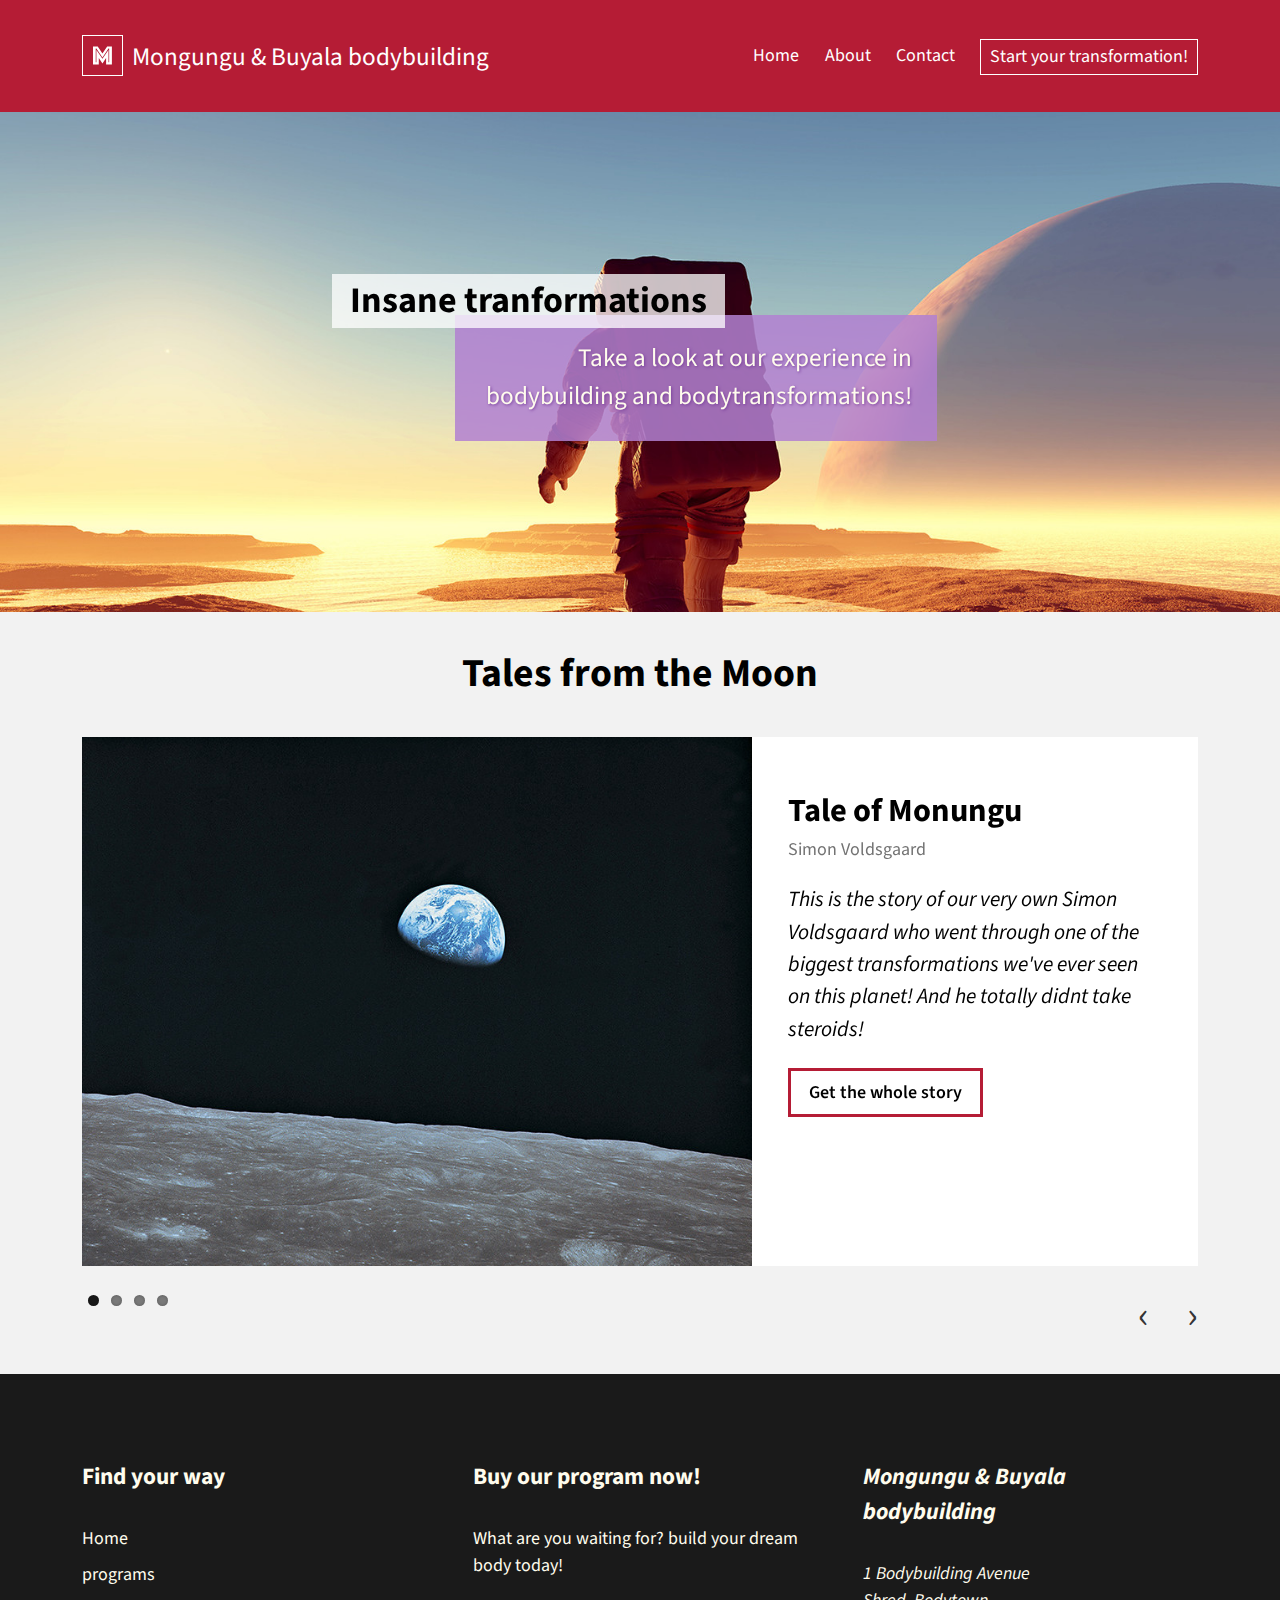
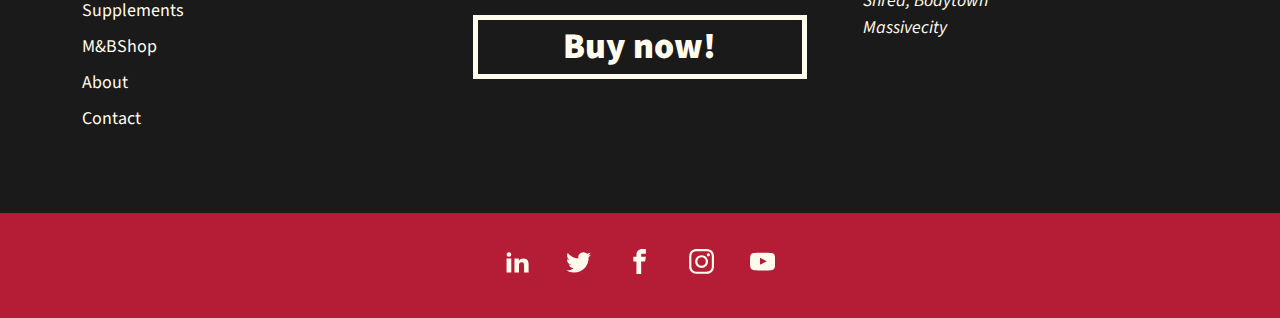
==== index.html @ 7bd71931 "Mongungu" ====
<!DOCTYPE html>
<html lang="en-US">
  <head>
    <meta charset="UTF-8" />
    <meta name="viewport" content="width=device-width, initial-scale=1" />
    <title>Moonwalk Manor - Your Haven in Space</title>
    <link
      rel="stylesheet"
      href="//fonts.googleapis.com/css?family=Source+Sans+Pro:400,400i,700,700i,900,900i"
      type="text/css"
      media="all"
    />
    <link rel="stylesheet" href="style-main.css" type="text/css" media="all" />

    <script src="JS/script.js" defer></script>
    <script src="JS/libs/flexibility.js"></script>
    <script>
      /*! grunt-grunticon Stylesheet Loader - v2.1.6 | https://github.com/filamentgroup/grunticon | (c) 2015 Scott Jehl, Filament Group, Inc. | MIT license. */
      !(function() {
        function e(e, n, t) {
          "use strict";
          var o = window.document.createElement("link"),
            r = n || window.document.getElementsByTagName("script")[0],
            a = window.document.styleSheets;
          return (
            (o.rel = "stylesheet"),
            (o.href = e),
            (o.media = "only x"),
            r.parentNode.insertBefore(o, r),
            (o.onloadcssdefined = function(e) {
              for (var n, t = 0; t < a.length; t++)
                a[t].href && a[t].href === o.href && (n = !0);
              n
                ? e()
                : setTimeout(function() {
                    o.onloadcssdefined(e);
                  });
            }),
            o.onloadcssdefined(function() {
              o.media = t || "all";
            }),
            o
          );
        }
        function n(e, n) {
          (e.onload = function() {
            (e.onload = null), n && n.call(e);
          }),
            "isApplicationInstalled" in navigator &&
              "onloadcssdefined" in e &&
              e.onloadcssdefined(n);
        }
        !(function(t) {
          var o = function(r, a) {
            "use strict";
            if (r && 3 === r.length) {
              var i = t.navigator,
                c = t.document,
                s = t.Image,
                d = !(
                  !c.createElementNS ||
                  !c.createElementNS("http://www.w3.org/2000/svg", "svg")
                    .createSVGRect ||
                  !c.implementation.hasFeature(
                    "http://www.w3.org/TR/SVG11/feature#Image",
                    "1.1"
                  ) ||
                  (t.opera && -1 === i.userAgent.indexOf("Chrome")) ||
                  -1 !== i.userAgent.indexOf("Series40")
                ),
                l = new s();
              (l.onerror = function() {
                (o.method = "png"), (o.href = r[2]), e(r[2]);
              }),
                (l.onload = function() {
                  var t = 1 === l.width && 1 === l.height,
                    i = r[t && d ? 0 : t ? 1 : 2];
                  t && d
                    ? (o.method = "svg")
                    : t
                    ? (o.method = "datapng")
                    : (o.method = "png"),
                    (o.href = i),
                    n(e(i), a);
                }),
                (l.src =
                  "[data-uri]"),
                (c.documentElement.className += " grunticon");
            }
          };
          (o.loadCSS = e), (o.onloadCSS = n), (t.grunticon = o);
        })(this),
          (function(e, n) {
            "use strict";
            var t = n.document,
              o = "grunticon:",
              r = function(e) {
                if (
                  t.attachEvent
                    ? "complete" === t.readyState
                    : "loading" !== t.readyState
                )
                  e();
                else {
                  var n = !1;
                  t.addEventListener(
                    "readystatechange",
                    function() {
                      n || ((n = !0), e());
                    },
                    !1
                  );
                }
              },
              a = function(e) {
                return n.document.querySelector('link[href$="' + e + '"]');
              },
              i = function(e) {
                var n,
                  t,
                  r,
                  a,
                  i,
                  c,
                  s = {};
                if (((n = e.sheet), !n)) return s;
                t = n.cssRules ? n.cssRules : n.rules;
                for (var d = 0; d < t.length; d++)
                  (r = t[d].cssText),
                    (a = o + t[d].selectorText),
                    (i = r.split(");")[0].match(/US\-ASCII\,([^"']+)/)),
                    i && i[1] && ((c = decodeURIComponent(i[1])), (s[a] = c));
                return s;
              },
              c = function(e) {
                var n, r, a, i;
                a = "data-grunticon-embed";
                for (var c in e) {
                  i = c.slice(o.length);
                  try {
                    n = t.querySelectorAll(i);
                  } catch (s) {
                    continue;
                  }
                  r = [];
                  for (var d = 0; d < n.length; d++)
                    null !== n[d].getAttribute(a) && r.push(n[d]);
                  if (r.length)
                    for (d = 0; d < r.length; d++)
                      (r[d].innerHTML = e[c]),
                        (r[d].style.backgroundImage = "none"),
                        r[d].removeAttribute(a);
                }
                return r;
              },
              s = function(n) {
                "svg" === e.method &&
                  r(function() {
                    c(i(a(e.href))), "function" == typeof n && n();
                  });
              };
            (e.embedIcons = c),
              (e.getCSS = a),
              (e.getIcons = i),
              (e.ready = r),
              (e.svgLoadedCallback = s),
              (e.embedSVG = s);
          })(grunticon, this);
      })();
      grunticon(
        [
          "gfx/icons.data.svg.css",
          "gfx/icons.data.png.css",
          "gfx/icons.fallback.css"
        ],
        grunticon.svgLoadedCallback
      );
    </script>
    <noscript><link href="gfx/icons.fallback.css" rel="stylesheet"/></noscript>
  </head>

  <body>
    <a class="skip-link screen-reader-text" href="#content">Skip to content</a>

    <header class="masthead clear">
      <div class="site-header centered">
        <div class="site-branding">
          <h1 class="site-title">
            <a href="/"
              ><span class="icon-mmlogo" data-grunticon-embed></span>Mongungu &
              Buyala bodybuilding</a
            >
          </h1>
        </div>
        <!-- .site-title -->
        <nav id="multi-level-nav" class="menu multi-level-nav">
          <ul>
            <li><a href="#">Home</a></li>
            <li><a href="#">About</a></li>
            <li><a href="#">Contact</a></li>
            <li><a class="reserve" href="#">Start your transformation!</a></li>
          </ul>
        </nav>
        <!-- #multi-level-nav .multi-level-nav -->
      </div>
      <!-- .centered -->
    </header>
    <!-- .masthead -->

    <div id="showcase" class="promo-area">
      <div class="front-slider flexslider">
        <ul class="slides">
          <li>
            <img
              src="images/mainpromo/welcome01-800.jpg"
              alt=""
              data-type="showcase"
            />
          </li>
          <li>
            <img
              src="images/mainpromo/welcome02-800.jpg"
              alt=""
              data-type="showcase"
            />
          </li>
          <li>
            <img
              src="images/mainpromo/welcome03-800.jpg"
              alt=""
              data-type="showcase"
            />
          </li>
          <li>
            <img
              src="images/mainpromo/welcome04-800.jpg"
              alt=""
              data-type="showcase"
            />
          </li>
        </ul>
      </div>
      <!-- .flexslider -->
      <div class="promo-content">
        <div class="promo-text">
          <h2 class="promo-title">Insane tranformations</h2>
          <p class="promo-lede">
            Take a look at our experience in bodybuilding and
            bodytransformations!
          </p>
        </div>
        <!-- .promo-text -->
      </div>
      <!-- .promo-content -->
    </div>
    <!-- #showcase .promo-area -->

    <main class="main-area">
      <h2 class="main-title">Tales from the Moon</h2>
      <section class="stories centered">
        <!-- slider -->
        <div class="story-slider flexslider">
          <ul class="slides">
            <li>
              <figure class="story-wrapper">
                <img
                  src="images/testimonials/bluepebble-800.jpg"
                  alt=""
                  data-type="story"
                />
                <figcaption class="story">
                  <h3 class="story-header">Tale of Monungu</h3>
                  <div class="author">Simon Voldsgaard</div>
                  <p>
                    This is the story of our very own Simon Voldsgaard who went
                    through one of the biggest transformations we've ever seen
                    on this planet! And he totally didnt take steroids!
                  </p>
                  <a href="#" class="content-button">Get the whole story</a>
                </figcaption>
              </figure>
            </li>
            <li>
              <figure class="story-wrapper">
                <img
                  src="images/testimonials/earth-800.jpg"
                  alt=""
                  data-type="story"
                />
                <figcaption class="story">
                  <h3 class="story-header">Tale of the great Buyala</h3>
                  <div class="author">Martin Cevik</div>
                  <p>
                    Buyala was fat, Buyala was useless. Then he decided to make
                    a body transformation with his friend and co-owner of this
                    website Mongungu, and went through a body transformation
                    that has gone down in history.
                  </p>
                  <a href="#" class="content-button">Get the whole story</a>
                </figcaption>
              </figure>
            </li>
            <li>
              <figure class="story-wrapper">
                <img
                  src="images/testimonials/footprint-800.jpg"
                  alt=""
                  data-type="story"
                />
                <figcaption class="story">
                  <h3 class="story-header">Fat earl</h3>
                  <div class="author">Maiken Endersen</div>
                  <p>
                    Story of our client fat earl.
                  </p>
                  <a href="#" class="content-button">Get the whole story</a>
                </figcaption>
              </figure>
            </li>
            <li>
              <figure class="story-wrapper">
                <img
                  src="images/testimonials/zerog-800.jpg"
                  alt=""
                  data-type="story"
                />
                <figcaption class="story">
                  <h3 class="story-header">Kinøjser Ken</h3>
                  <div class="author">Kenneth Vip Æg</div>
                  <p>
                    Story of our client Kinøjser ken who struggled to gain
                    muscle mass in his quest for massiveness.
                  </p>
                  <a href="#" class="content-button">Get the whole story</a>
                </figcaption>
              </figure>
            </li>
          </ul>
        </div>
        <!-- .story-slider -->
      </section>
      <!-- .stories centered -->
    </main>
    <!-- .main-area -->

    <footer class="footer">
      <section class="footer-widgets centered">
        <div class="widget footer-menu">
          <h4 class="widget-title">Find your way</h4>
          <ul>
            <li><a href="#">Home</a></li>
            <li><a href="#">programs</a></li>
            <li><a href="#">Supplements</a></li>
            <li><a href="#">M&BShop</a></li>
            <li><a href="#">About</a></li>
            <li><a href="#">Contact</a></li>
          </ul>
        </div>
        <!-- .widget -->
        <div class="widget footer-cta">
          <h4 class="widget-title">Buy our program now!</h4>
          <p>What are you waiting for? build your dream body today!</p>
          <a href="#">Buy now!</a>
        </div>
        <!-- .widget -->
        <div class="widget footer-address">
          <address>
            <h4 class="widget-title">Mongungu & Buyala bodybuilding</h4>
            <p>
              1 Bodybuilding Avenue<br />
              Shred, Bodytown<br />
              Massivecity
            </p>
          </address>
        </div>
        <!-- .widget -->
      </section>
      <!-- .footer-widgets -->
      <nav class="social-nav" role="navigation">
        <ul>
          <li>
            <a
              class="icon-linkedin"
              data-grunticon-embed
              href="https://linkedin.com"
              ><span class="screen-reader-text">LinkedIn</span></a
            >
          </li>
          <li>
            <a
              class="icon-twitter"
              data-grunticon-embed
              href="https://twitter.com"
              ><span class="screen-reader-text">Twitter</span></a
            >
          </li>
          <li>
            <a
              class="icon-facebook"
              data-grunticon-embed
              href="https://facebook.com"
              ><span class="screen-reader-text">Facebook</span></a
            >
          </li>
          <li>
            <a
              class="icon-instagram"
              data-grunticon-embed
              href="https://instagram.com"
              ><span class="screen-reader-text">Instagram</span></a
            >
          </li>
          <li>
            <a
              class="icon-youtube"
              data-grunticon-embed
              href="https://youtube.com"
              ><span class="screen-reader-text">YouTube</span></a
            >
          </li>
        </ul>
      </nav>
      <!-- .social-nav -->
    </footer>
    <!-- .footer -->

    <script src="JS/libs/jquery-2.1.3.min.js"></script>
    <script src="JS/libs/jquery.flexslider-min.js"></script>
    <script src="JS/menu-toggle.js"></script>
    <script src="JS/flexslider.js"></script>
  </body>
</html>
---- style-main.css ----
/*--------------------------------------------------------------
CSS Reset
--------------------------------------------------------------*/
html {
  font-family: sans-serif;
  -webkit-text-size-adjust: 100%;
  -ms-text-size-adjust: 100%;
}

body {
  margin: 0;
  background-color: hsl(0, 0%, 95%);
}

article,
aside,
details,
figcaption,
figure,
footer,
header,
main,
menu,
nav,
section,
summary {
  display: block;
}

audio,
canvas,
progress,
video {
  display: inline-block;
  vertical-align: baseline;
}

audio:not([controls]) {
  display: none;
  height: 0;
}

[hidden],
template {
  display: none;
}

a {
  background-color: transparent;
}

a:active,
a:hover {
  outline: 0;
}

abbr[title] {
  border-bottom: 1px dotted;
}

b,
strong {
  font-weight: bold;
}

dfn {
  font-style: italic;
}

h1 {
  font-size: 2em;
  margin: 0.67em 0;
}

mark {
  background: #ff0;
  color: #000;
}

small {
  font-size: 80%;
}

sub,
sup {
  font-size: 75%;
  line-height: 0;
  position: relative;
  vertical-align: baseline;
}

sup {
  top: -0.5em;
}

sub {
  bottom: -0.25em;
}

img {
  display: block;
  border: 0;
  width: 100%;
  height: auto;
}

svg:not(:root) {
  overflow: hidden;
}

figure {
  margin: 0;
}

hr {
  box-sizing: content-box;
  height: 0;
}

pre {
  overflow: auto;
}

code,
kbd,
pre,
samp {
  font-family: monospace, monospace;
  font-size: 1em;
}

button,
input,
optgroup,
select,
textarea {
  color: inherit;
  font: inherit;
  margin: 0;
}

button {
  overflow: visible;
}

button,
select {
  text-transform: none;
}

button,
html input[type="button"],
input[type="reset"],
input[type="submit"] {
  -webkit-appearance: button;
  cursor: pointer;
}

button[disabled],
html input[disabled] {
  cursor: default;
}

button::-moz-focus-inner,
input::-moz-focus-inner {
  border: 0;
  padding: 0;
}

input {
  line-height: normal;
}

input[type="checkbox"],
input[type="radio"] {
  box-sizing: border-box;
  padding: 0;
}

input[type="number"]::-webkit-inner-spin-button,
input[type="number"]::-webkit-outer-spin-button {
  height: auto;
}

input[type="search"] {
  -webkit-appearance: textfield;
  box-sizing: content-box;
}

input[type="search"]::-webkit-search-cancel-button,
input[type="search"]::-webkit-search-decoration {
  -webkit-appearance: none;
}

fieldset {
  border: 1px solid #c0c0c0;
  margin: 0 2px;
  padding: 0.35em 0.625em 0.75em;
}

legend {
  border: 0;
  padding: 0;
}

textarea {
  overflow: auto;
}

optgroup {
  font-weight: bold;
}

table {
  border-collapse: collapse;
  border-spacing: 0;
}

td,
th {
  padding: 0;
}

/*--------------------------------------------------------------
Accessibility
--------------------------------------------------------------*/
/* Text meant only for screen readers */
.screen-reader-text {
  clip: rect(1px, 1px, 1px, 1px);
  position: absolute !important;
  height: 1px;
  width: 1px;
  overflow: hidden;
}

.screen-reader-text:hover,
.screen-reader-text:active,
.screen-reader-text:focus {
  background-color: #f1f1f1;
  border-radius: 3px;
  box-shadow: 0 0 2px 2px rgba(0, 0, 0, 0.6);
  clip: auto !important;
  color: #21759b;
  display: block;
  font-size: 14px;
  font-weight: bold;
  height: auto;
  left: 5px;
  line-height: normal;
  padding: 15px 23px 14px;
  text-decoration: none;
  top: 5px;
  width: auto;
  z-index: 100000; /* Above WP toolbar */
}

/*--------------------------------------------------------------
Layouts
--------------------------------------------------------------*/

.centered {
  margin: 0 auto;
  padding: 0 1em;
}

@media screen and (min-width: 62em) {
  .centered {
    max-width: 62em;
  }
}

/*--------------------------------------------------------------
Typography
--------------------------------------------------------------*/

body,
button,
input,
select,
textarea {
  font-family: "Source Sans Pro", "Helvetica", Arial, sans-serif;
  font-size: 18px;
  line-height: 1.5;
}

h1,
h2,
h3,
h4,
h5,
h6 {
  clear: both;
}

p {
  margin-bottom: 1.5em;
}

b,
strong {
  font-weight: bold;
}

dfn,
cite,
em,
i {
  font-style: italic;
}

blockquote {
  margin: 0 1.5em;
}

address {
  margin: 0 0 1.5em;
}

pre {
  background: #eee;
  font-family: "Courier 10 Pitch", Courier, monospace;
  font-size: 15px;
  font-size: 1.5rem;
  line-height: 1.6;
  margin-bottom: 1.6em;
  max-width: 100%;
  overflow: auto;
  padding: 1.6em;
}

code,
kbd,
tt,
var {
  font: 15px Monaco, Consolas, "Andale Mono", "DejaVu Sans Mono", monospace;
}

abbr,
acronym {
  border-bottom: 1px dotted #666;
  cursor: help;
}

mark,
ins {
  background: #fff9c0;
  text-decoration: none;
}

sup,
sub {
  font-size: 75%;
  height: 0;
  line-height: 0;
  position: relative;
  vertical-align: baseline;
}

sup {
  bottom: 1ex;
}

sub {
  top: 0.5ex;
}

small {
  font-size: 75%;
}

big {
  font-size: 125%;
}

/* Global layouts */
@media screen and (min-width: 700px) {
  .two-column {
    column-count: 2;
    column-gap: 2.4em;
  }
}

/* Global buttons */
.content-button {
  padding: 0.5em 1em;
  border: 3px solid #b51c35;
  /*border-radius: 10px;*/
  font-weight: 600;
}

a.content-button {
  color: black;
  text-decoration: none;
}

a.content-button:focus,
a.content-button:hover {
  background: #b51c35;
  color: #fffced;
}
/*--------------------------------------------------------------
Header styles
--------------------------------------------------------------*/

.masthead {
  padding: 1em 0;
  background-color: #b51c35;
}

@media screen and (min-width: 25em) {
  .site-header {
    -js-display: flex;
    display: flex;
    flex-wrap: wrap;
    justify-content: space-between;
    align-items: center;
  }
}

.site-branding {
  margin-right: 1em;
}

.site-branding a {
  text-decoration: none;
}

.site-branding a:focus,
.site-branding a:hover {
  text-decoration: underline white;
}

.icon-mmlogo {
  -js-display: flex;
  display: flex;
  width: 0.75em;
  height: 0.75em;
  margin-right: 0.35em;
  padding: 0.4em;
  border: 1px solid white;
}

.icon-mmlogo svg {
  width: 100%;
  height: 100%;
}

.site-title {
  font-size: 1.4em;
}

.site-title a {
  -js-display: flex;
  display: flex;
  align-items: baseline;
  margin: 0;
  font-weight: 400;
  text-align: center;
  color: white;
}

/*--------------------------------------------------------------
Mobile-first menu
--------------------------------------------------------------*/

.multi-level-nav ul {
  margin: 0;
  padding: 0;
  list-style-type: none;
}

.multi-level-nav a {
  display: block;
  padding: 0.6em 0;
  color: white;
  text-decoration: none;
  border-bottom: 1px solid hsla(0, 0%, 100%, 0.1);
  transition: all 0.4s;
}

.multi-level-nav a:focus,
.multi-level-nav a:hover {
  padding-left: 1em;
  background: white;
  color: #002254;
}

@media screen and (max-width: 25em) {
  .multi-level-nav li li a {
    padding-left: 1em;
  }

  .multi-level-nav li li a:focus,
  .multi-level-nav li li a:hover {
    padding-left: 1.8em;
  }

  .multi-level-nav ul ul li a::before {
    margin: 0 0.4em 0 -0.8em;
    content: "–";
  }

  .dropdown-toggle {
    display: none;
  }

  .multi-level-nav > ul:last-of-type > li:nth-last-child(2) > a {
    border-bottom: none;
  }

  a.reserve {
    margin-top: 0.4em;
    text-align: center;
    font-weight: 600;
    border: 1px solid white;
  }

  a.reserve:focus,
  a.reserve:hover {
    padding-left: 0;
    background: white;
    color: #002254;
  }
}

@media screen and (min-width: 25em) {
  .multi-level-nav ul {
    display: flex;
    flex-wrap: wrap;
    justify-content: space-between;
  }

  .multi-level-nav li {
    flex: 1 0 auto;
    position: relative;
  }

  .multi-level-nav a {
    padding-right: 1.4em;
    border-bottom: none;
  }

  .multi-level-nav a:focus,
  .multi-level-nav a:hover {
    padding-left: 0;
    background: inherit;
    color: white;
    text-decoration: underline;
  }

  .multi-level-nav ul ul {
    display: none;
    position: absolute;
    z-index: 100;
  }

  .multi-level-nav ul ul li {
    flex: 1 1 auto;
  }

  .multi-level-nav ul .toggled-on {
    display: flex;
  }

  .dropdown-toggle {
    margin: 0 -0.25em 0 0.25em;
    padding: 0 0.25em;
    border: 0;
    content: "";
    text-transform: lowercase; /* Stop screen readers to read the text as capital letters */
    background-color: transparent;
  }

  .dropdown-toggle:after {
    position: relative;
    top: 0;
    left: 0;
    width: 1em;
    color: white;
    content: "+";
    line-height: 1em;
  }

  .dropdown-toggle:hover,
  .dropdown-toggle:focus {
    outline: solid white 1px;
  }

  .dropdown-toggle.toggle-on:after {
    content: "–";
  }

  .toggled-on {
    border: 1px solid white;
    border-top: none;
  }

  .toggled-on a {
    padding-left: 0.8em;
    background-color: #002254;
  }

  a.reserve {
    margin-top: 0.4em;
    padding: 0.2em 0.5em;
    border: 1px solid white;
    transition: none;
  }

  a.reserve:focus,
  a.reserve:hover {
    padding-left: 0.5em;
    background: white;
    color: #002254;
    text-decoration: none;
  }
}

/*
 * jQuery FlexSlider v2.6.1
 * http://www.woothemes.com/flexslider/
 *
 * Copyright 2012 WooThemes
 * Free to use under the GPLv2 and later license.
 * http://www.gnu.org/licenses/gpl-2.0.html
 *
 * Contributing author: Tyler Smith (@mbmufffin)
 *
 */

/* ====================================================================================================================
 * RESETS
 * ====================================================================================================================*/
.flex-container a:hover,
.flex-slider a:hover {
  outline: none;
}
.slides,
.slides > li,
.flex-control-nav,
.flex-direction-nav {
  margin: 0;
  padding: 0;
  list-style: none;
}
.flex-pauseplay span {
  text-transform: capitalize;
}
/* ====================================================================================================================
 * BASE STYLES
 * ====================================================================================================================*/
.flexslider {
  margin: 0;
  padding: 0;
}
.flexslider .slides > li {
  display: none;
  -webkit-backface-visibility: hidden;
}
.flexslider .slides img {
  width: 100%;
  display: block;
}
.flexslider .slides:after {
  content: "\0020";
  display: block;
  clear: both;
  visibility: hidden;
  line-height: 0;
  height: 0;
}
html[xmlns] .flexslider .slides {
  display: block;
}
* html .flexslider .slides {
  height: 1%;
}
.no-js .flexslider .slides > li:first-child {
  display: block;
}
/* ====================================================================================================================
 * DEFAULT THEME
 * ====================================================================================================================*/
.flexslider {
  margin: 00;
  background: #fff;
  position: relative;
  zoom: 1;
  -webkit-border-radius: 4px;
  -moz-border-radius: 4px;
  border-radius: 4px;
  -webkit-box-shadow: "" 0 1px 4px rgba(0, 0, 0, 0.2);
  -moz-box-shadow: "" 0 1px 4px rgba(0, 0, 0, 0.2);
  -o-box-shadow: "" 0 1px 4px rgba(0, 0, 0, 0.2);
  box-shadow: "" 0 1px 4px rgba(0, 0, 0, 0.2);
}
.flexslider .slides {
  zoom: 1;
}
.flexslider .slides img {
  height: auto;
  -moz-user-select: none;
}
.flex-viewport {
  max-height: 2000px;
  -webkit-transition: all 1s ease;
  -moz-transition: all 1s ease;
  -ms-transition: all 1s ease;
  -o-transition: all 1s ease;
  transition: all 1s ease;
}
.loading .flex-viewport {
  max-height: 300px;
}
.carousel li {
  margin-right: 5px;
}
.flex-direction-nav {
  *height: 0;
}
.flex-direction-nav a {
  text-decoration: none;
  display: block;
  width: 40px;
  height: 40px;
  margin: -20px 0 0;
  position: absolute;
  top: 50%;
  z-index: 10;
  overflow: hidden;
  opacity: 0;
  cursor: pointer;
  color: rgba(0, 0, 0, 0.8);
  text-shadow: 1px 1px 0 rgba(255, 255, 255, 0.3);
  -webkit-transition: all 0.3s ease-in-out;
  -moz-transition: all 0.3s ease-in-out;
  -ms-transition: all 0.3s ease-in-out;
  -o-transition: all 0.3s ease-in-out;
  transition: all 0.3s ease-in-out;
}
.flex-direction-nav a:before {
  font-size: 40px;
  display: inline-block;
  color: rgba(0, 0, 0, 0.8);
  text-shadow: 1px 1px 0 rgba(255, 255, 255, 0.3);
}

.flex-direction-nav .flex-prev {
  left: -50px;
}
.flex-direction-nav .flex-next {
  right: -50px;
  text-align: right;
}

.flex-direction-nav .flex-disabled {
  opacity: 0 !important;
  filter: alpha(opacity=0);
  cursor: default;
  z-index: -1;
}
.flex-pauseplay a {
  display: block;
  width: 20px;
  height: 20px;
  position: absolute;
  bottom: 5px;
  left: 10px;
  opacity: 0.8;
  z-index: 10;
  overflow: hidden;
  cursor: pointer;
  color: #000;
}
.flex-pauseplay a:before {
  font-size: 20px;
  display: inline-block;
}
.flex-pauseplay a:hover {
  opacity: 1;
}

.flex-control-nav {
  width: 100%;
  position: absolute;
  bottom: -40px;
  text-align: center;
}
.flex-control-nav li {
  margin: 0 6px;
  display: inline-block;
  zoom: 1;
  *display: inline;
}
.flex-control-paging li a {
  width: 11px;
  height: 11px;
  display: block;
  background: #666;
  background: rgba(0, 0, 0, 0.5);
  cursor: pointer;
  text-indent: -9999px;
  -webkit-box-shadow: inset 0 0 3px rgba(0, 0, 0, 0.3);
  -moz-box-shadow: inset 0 0 3px rgba(0, 0, 0, 0.3);
  -o-box-shadow: inset 0 0 3px rgba(0, 0, 0, 0.3);
  box-shadow: inset 0 0 3px rgba(0, 0, 0, 0.3);
  -webkit-border-radius: 20px;
  -moz-border-radius: 20px;
  border-radius: 20px;
}
.flex-control-paging li a:hover {
  background: #333;
  background: rgba(0, 0, 0, 0.7);
}
.flex-control-paging li a.flex-active {
  background: #000;
  background: rgba(0, 0, 0, 0.9);
  cursor: default;
}
.flex-control-thumbs {
  margin: 5px 0 0;
  position: static;
  overflow: hidden;
}
.flex-control-thumbs li {
  width: 25%;
  float: left;
  margin: 0;
}
.flex-control-thumbs img {
  width: 100%;
  height: auto;
  display: block;
  opacity: 0.7;
  cursor: pointer;
  -moz-user-select: none;
  -webkit-transition: all 1s ease;
  -moz-transition: all 1s ease;
  -ms-transition: all 1s ease;
  -o-transition: all 1s ease;
  transition: all 1s ease;
}
.flex-control-thumbs img:hover {
  opacity: 1;
}
.flex-control-thumbs .flex-active {
  opacity: 1;
  cursor: default;
}
/* ====================================================================================================================
 * RESPONSIVE
 * ====================================================================================================================*/
@media screen and (max-width: 860px) {
  .flex-direction-nav .flex-prev {
    opacity: 1;
    left: 10px;
  }
  .flex-direction-nav .flex-next {
    opacity: 1;
    right: 10px;
  }
}

/*--------------------------------------------------------------
Front page promo area
--------------------------------------------------------------*/

.promo-text {
  box-sizing: border-box;
}

.promo-title {
  display: inline-block;
  margin-bottom: 0;
  padding: 0 0.5em;
  font-size: 2em;
  background: hsla(0, 0%, 100%, 0.75);
}

.promo-lede {
  padding: 1em 1em;
  font-size: 1.4em;
  color: #fffced;
  text-shadow: 1px 1px 3px hsla(277, 47%, 40%, 0.85);
  background: hsla(277, 47%, 66%, 0.85);
}

@media screen and (min-width: 600px) {
  .promo-area {
    position: relative;
    max-height: 500px;
    overflow: hidden;
  }

  .promo-content {
    position: absolute;
    -js-display: flex;
    display: flex;
    justify-content: flex-end;
    align-items: flex-end;
    height: 100%;
    width: 100%;
    top: 0;
    left: 0;
  }

  .promo-text {
    box-sizing: border-box;
    margin: auto;
    padding: 0 12.5%;
    max-width: 52em;
  }

  .promo-lede {
    margin-top: -0.5em;
    margin-left: 20%;
    text-align: right;
    width: 70%;
  }
}

/*--------------------------------------------------------------
Front page styles
--------------------------------------------------------------*/

.main-pitch {
  background: white;
}

.featured-image {
  margin: 2em auto;
  width: 70%;
}

.featured-image figcaption {
  margin-top: 1em;
  padding-right: 30%;
  padding-left: 1em;
  font-style: italic;

  color: grey;
  border-left: 2px solid grey;
}
.main-title {
  font-size: 2.2em;
  text-align: center;
}

.teaser {
  padding: 0 1em;
  font-size: 1.2em;
}

/* Three Reasons */

.three-reasons {
  margin: 2em 0;
  padding: 0;
  background: white;
}

.reason {
  margin-bottom: 1em;
  padding-bottom: 2em;
  flex: 1;
}

.reason figcaption {
  padding: 0 3em;
}

@media screen and (min-width: 50em) {
  .three-reasons {
    -js-display: flex;
    display: flex;
    margin: 1em auto 0;
  }

  .reason figcaption {
    padding: 0 1.5em;
  }
}

@media screen and (min-width: 70em) {
  .three-reasons {
    padding: 2em 0 0;
  }
}

.content-title {
  margin-bottom: 0;
  font-size: 1.4em;
}

.reason p {
  margin: 0.5em 0 1.8em;
}

/* Experience */
.pitch::before {
  display: block;
  height: 4em;
  content: "";
  background: #002254 url("images/square_bg.svg") repeat;
}

/* Feature */

.features {
  margin: 2em 0;
}

.feature {
  background: white;
}
.feature figcaption {
  padding: 0 2em 3em;
}

@media screen and (min-width: 50em) {
  .features {
    -js-display: flex;
    display: flex;
    flex-wrap: wrap;
    margin: 3em auto 2em;
    padding: 0;
  }

  .feature {
    width: 50%;
  }

  .feature figcaption {
    padding: 0 1.5em 3em;
  }
}

/* CTA */

.cta {
  padding: 3em;
  background: #b51c35;
  text-align: center;
}

.cta a {
  padding: 0 0.5em;
  font-size: 2em;
  font-weight: 900;
  color: #fffced;
  text-decoration: none;
  border: 5px solid #fffced;
}

@media screen and (min-width: 40em) {
  .cta a {
    font-size: 3em;
    border-width: 10px;
  }
}

.cta a:focus,
.cta a:hover {
  background: #fffced;
  color: #b51c35;
}

/*--------------------------------------------------------------
Stories styles
--------------------------------------------------------------*/
.stories {
  margin-bottom: 6em;
}

.story {
  padding: 1em 2em 2em;
}

@media screen and (min-width: 50em) {
  .story-wrapper img {
    width: 60% !important;
    float: left;
  }

  .story {
    box-sizing: border-box;
    width: 40%;
    float: right;
  }
}

.flex-viewport {
  background: white;
}

.flex-control-nav {
  -js-display: flex;
  display: flex;
}

.flex-direction-nav {
  position: relative;
  -js-display: flex;
  display: flex;
  float: right;
  margin: 0;
}

.flex-direction-nav a {
  position: relative;
  opacity: 100;
  margin: 0;
  width: 30px;
}

.flex-direction-nav a::before {
  font-family: inherit;
  content: "‹";
}

.flex-direction-nav a.flex-next::before {
  content: "›";
}

.flex-direction-nav .flex-prev {
  left: 0;
}

.flex-direction-nav .flex-next {
  right: 0;
}

.story-header {
  margin-bottom: 0em;
  font-size: 180%;
}
.author {
  color: hsl(0, 0%, 45%);
}

.story p {
  font-size: 120%;
  font-style: italic;
}

/*--------------------------------------------------------------
Footer styles
--------------------------------------------------------------*/

.footer {
  padding: 3em 3em 0;
  background: hsl(0, 0%, 10%);
  color: #fffced;
}

@media screen and (min-width: 50em) {
  .footer-widgets {
    -js-display: flex;
    display: flex;
    justify-content: space-between;
  }

  .widget {
    width: 30%;
  }
}

.widget-title {
  font-size: 1.3em;
}

.footer-menu ul {
  margin: 0;
  padding: 0;
  list-style-type: none;
}

.footer-menu a {
  display: block;
  padding-bottom: 0.5em;
  color: #fffced;
  text-decoration: none;
}

.footer-menu a:focus::before,
.footer-menu a:hover::before {
  margin-right: 0.5em;
  content: "›";
}

.footer-cta a {
  display: block;
  margin-top: 1em;
  padding: 0 0.5em;
  font-size: 2em;
  font-weight: 900;
  color: #fffced;
  text-align: center;
  text-decoration: none;
  border: 5px solid #fffced;
}

.footer-cta a:focus,
.footer-cta a:hover {
  background: #b51c35;
}

.social-nav {
  margin: 4em -3em 0;
  padding: 1em 0;
  background: #b51c35;
}

.social-nav svg:hover {
  transform: scale(1.2);
}
.social-nav ul {
  -js-display: flex;
  display: flex;
  justify-content: center;

  padding: 0;
  list-style-type: none;
}

.social-nav a {
  padding: 1em;
}

.social-nav svg {
  width: 1.4em;
  height: auto;
  transition: 0.3s ease-out;
}

.social-nav path {
  fill: #fffced;
}
---- gfx/icons.fallback.css ----
.icon-facebook { background-image: url('png/facebook.png'); background-repeat: no-repeat; }

.icon-instagram { background-image: url('png/instagram.png'); background-repeat: no-repeat; }

.icon-linkedin { background-image: url('png/linkedin.png'); background-repeat: no-repeat; }

.icon-mmlogo { background-image: url('png/mmlogo.png'); background-repeat: no-repeat; }

.icon-twitter { background-image: url('png/twitter.png'); background-repeat: no-repeat; }

.icon-youtube { background-image: url('png/youtube.png'); background-repeat: no-repeat; }
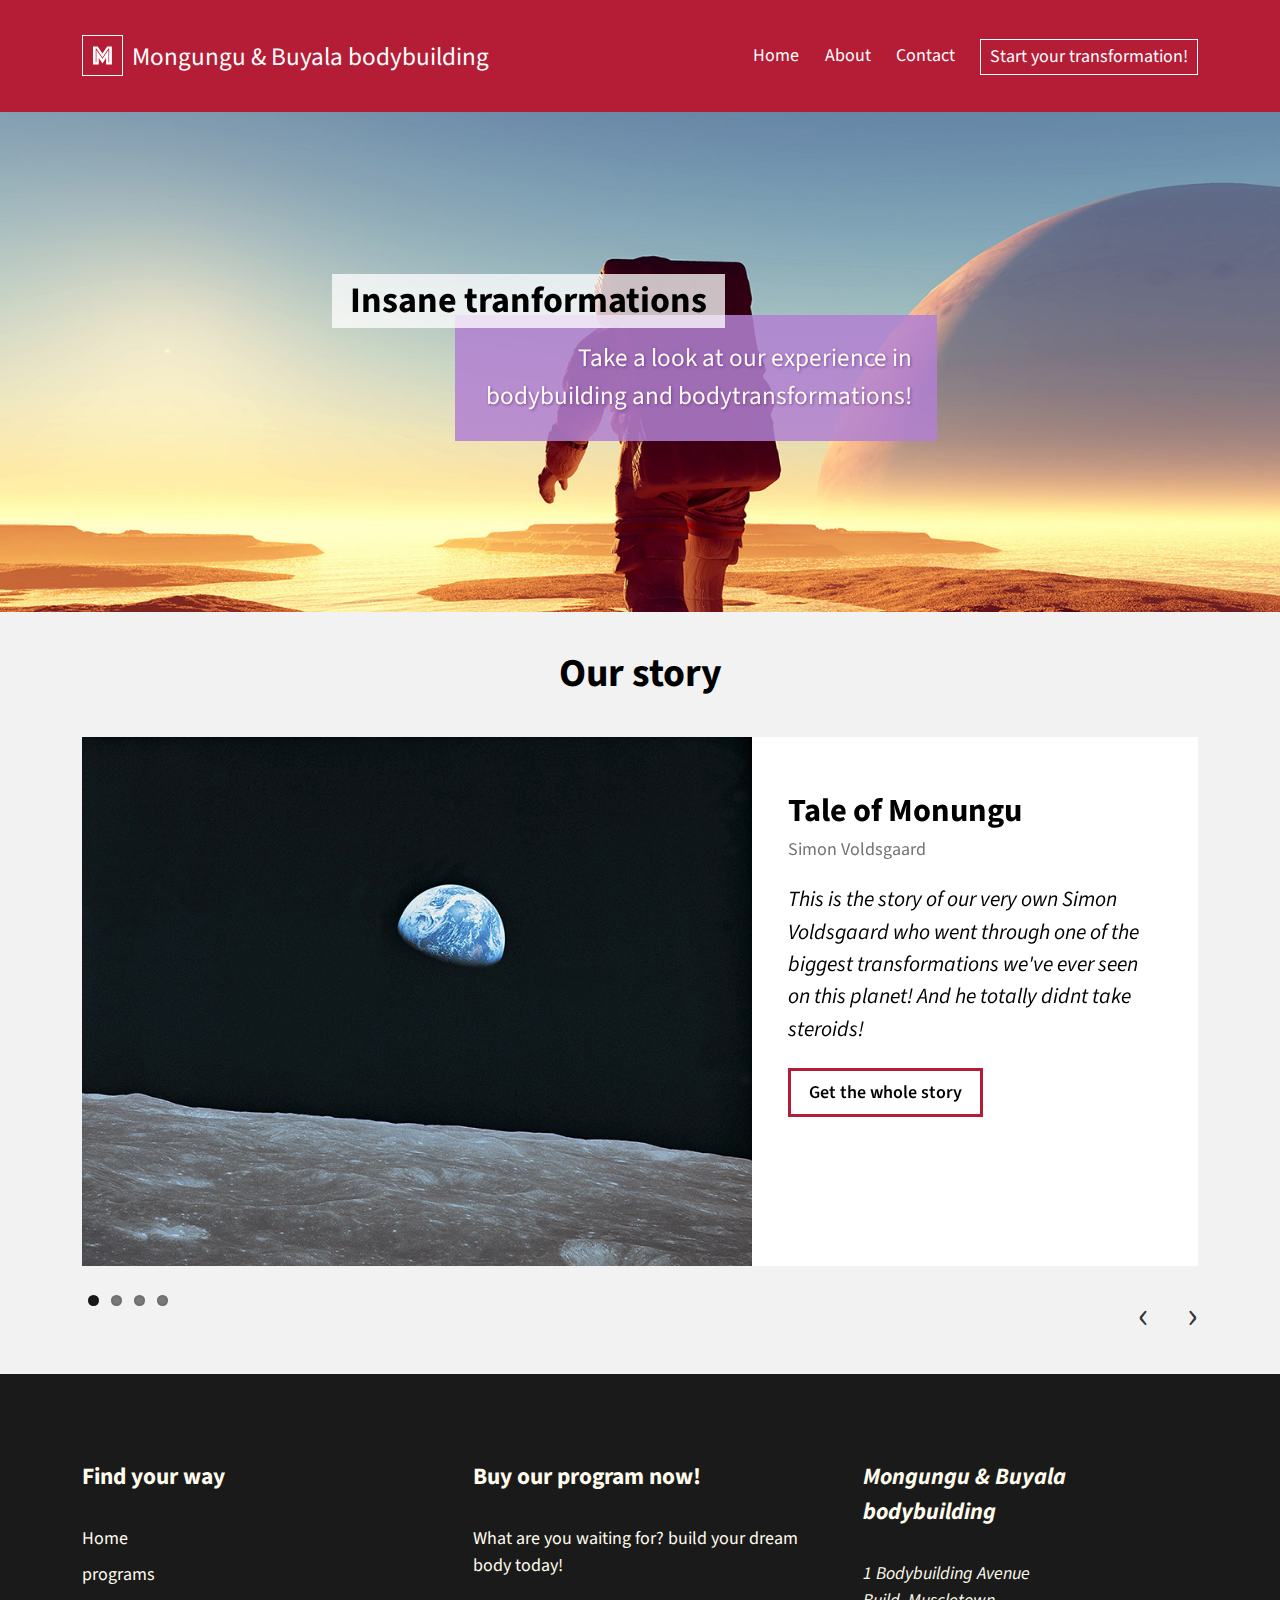
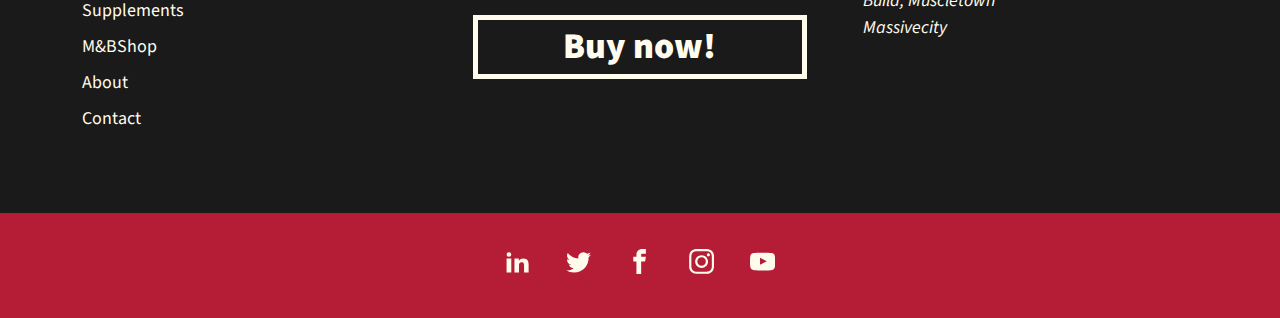
==== commit 7f7908d3: "hej" ====
--- a/index.html
+++ b/index.html
@@ -256,7 +256,7 @@
     <!-- #showcase .promo-area -->
 
     <main class="main-area">
-      <h2 class="main-title">Tales from the Moon</h2>
+      <h2 class="main-title">Our story</h2>
       <section class="stories centered">
         <!-- slider -->
         <div class="story-slider flexslider">
@@ -368,7 +368,7 @@
             <h4 class="widget-title">Mongungu & Buyala bodybuilding</h4>
             <p>
               1 Bodybuilding Avenue<br />
-              Shred, Bodytown<br />
+              Build, Muscletown<br />
               Massivecity
             </p>
           </address>
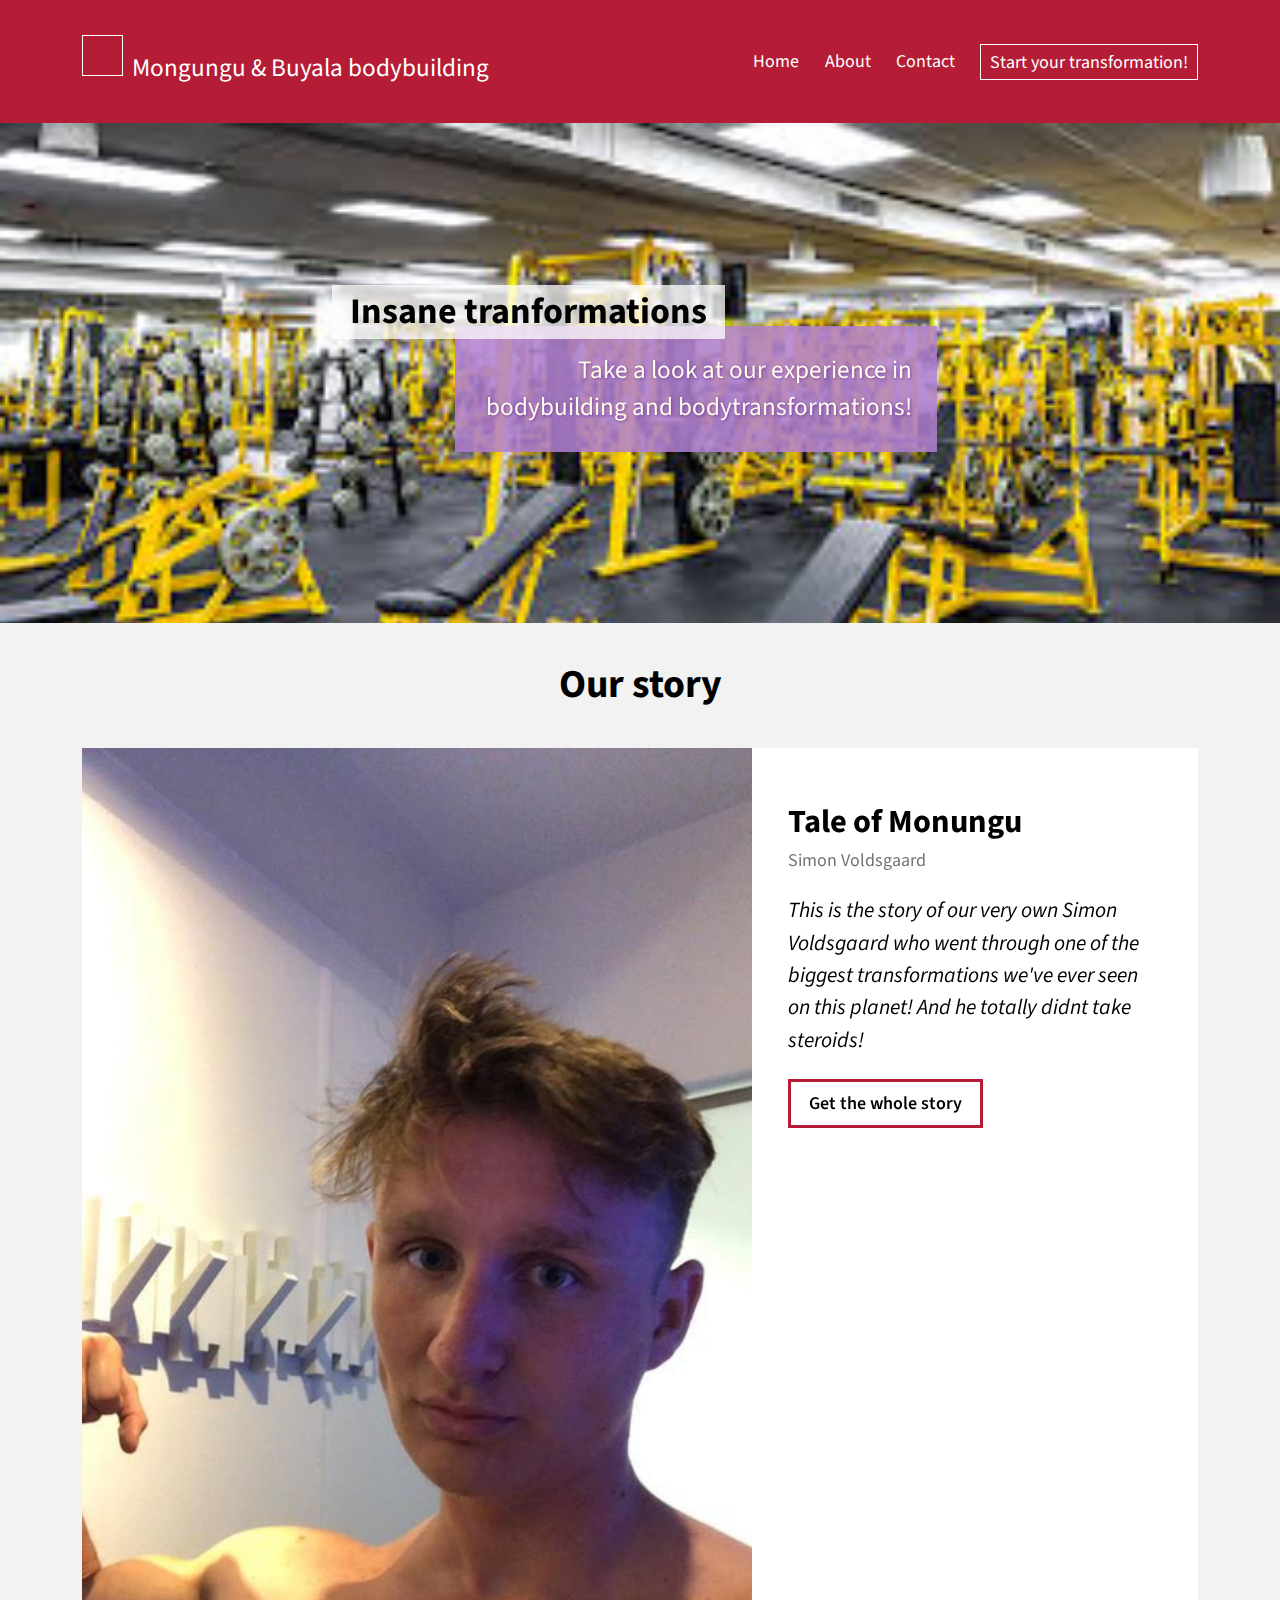
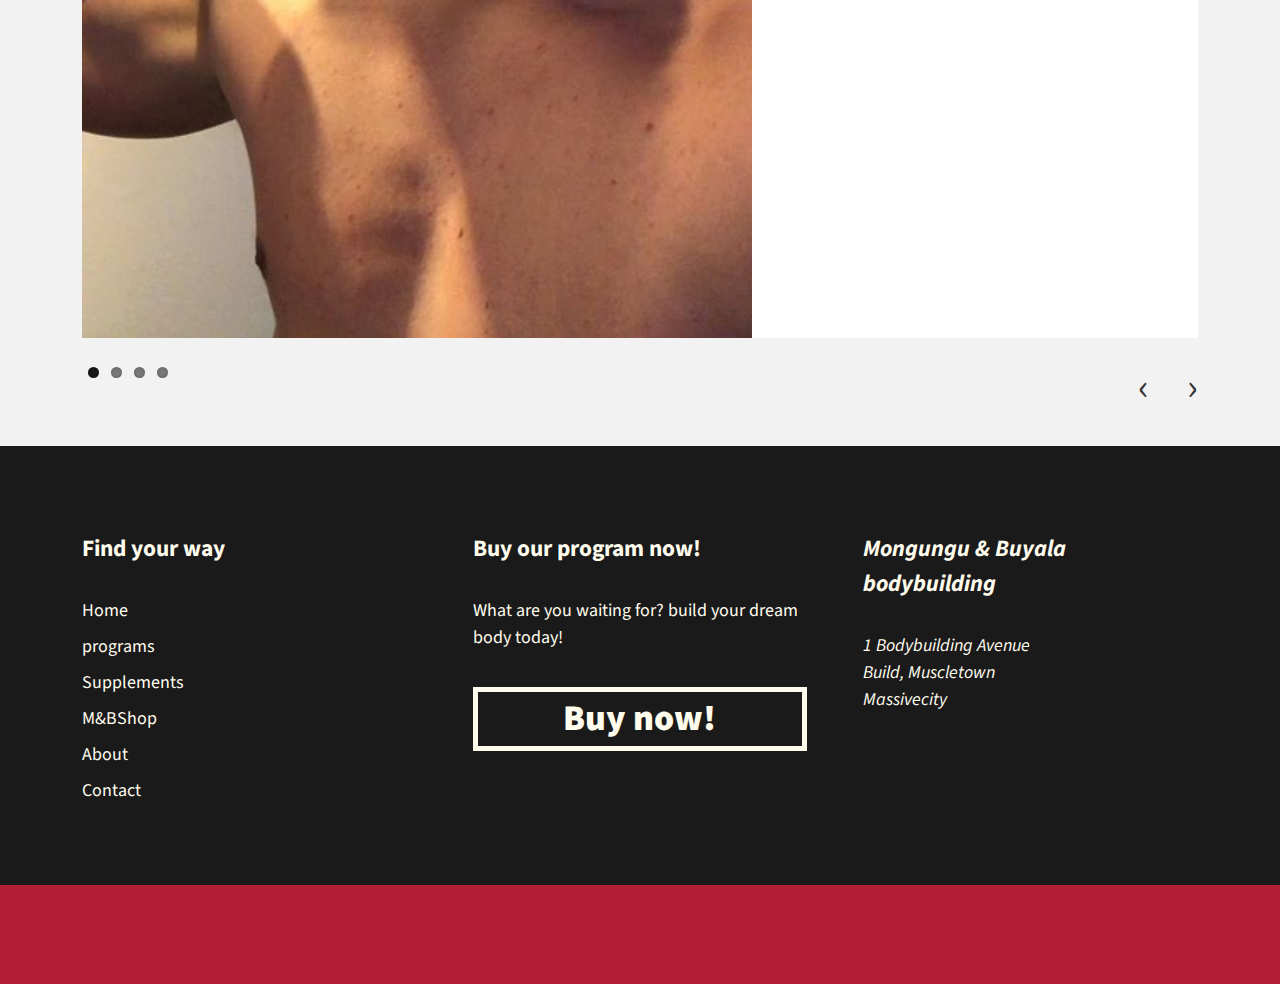
==== commit 409147d2: "ny commit" ====
--- a/index.html
+++ b/index.html
@@ -12,171 +12,7 @@
     />
     <link rel="stylesheet" href="style-main.css" type="text/css" media="all" />
 
-    <script src="JS/script.js" defer></script>
     <script src="JS/libs/flexibility.js"></script>
-    <script>
-      /*! grunt-grunticon Stylesheet Loader - v2.1.6 | https://github.com/filamentgroup/grunticon | (c) 2015 Scott Jehl, Filament Group, Inc. | MIT license. */
-      !(function() {
-        function e(e, n, t) {
-          "use strict";
-          var o = window.document.createElement("link"),
-            r = n || window.document.getElementsByTagName("script")[0],
-            a = window.document.styleSheets;
-          return (
-            (o.rel = "stylesheet"),
-            (o.href = e),
-            (o.media = "only x"),
-            r.parentNode.insertBefore(o, r),
-            (o.onloadcssdefined = function(e) {
-              for (var n, t = 0; t < a.length; t++)
-                a[t].href && a[t].href === o.href && (n = !0);
-              n
-                ? e()
-                : setTimeout(function() {
-                    o.onloadcssdefined(e);
-                  });
-            }),
-            o.onloadcssdefined(function() {
-              o.media = t || "all";
-            }),
-            o
-          );
-        }
-        function n(e, n) {
-          (e.onload = function() {
-            (e.onload = null), n && n.call(e);
-          }),
-            "isApplicationInstalled" in navigator &&
-              "onloadcssdefined" in e &&
-              e.onloadcssdefined(n);
-        }
-        !(function(t) {
-          var o = function(r, a) {
-            "use strict";
-            if (r && 3 === r.length) {
-              var i = t.navigator,
-                c = t.document,
-                s = t.Image,
-                d = !(
-                  !c.createElementNS ||
-                  !c.createElementNS("http://www.w3.org/2000/svg", "svg")
-                    .createSVGRect ||
-                  !c.implementation.hasFeature(
-                    "http://www.w3.org/TR/SVG11/feature#Image",
-                    "1.1"
-                  ) ||
-                  (t.opera && -1 === i.userAgent.indexOf("Chrome")) ||
-                  -1 !== i.userAgent.indexOf("Series40")
-                ),
-                l = new s();
-              (l.onerror = function() {
-                (o.method = "png"), (o.href = r[2]), e(r[2]);
-              }),
-                (l.onload = function() {
-                  var t = 1 === l.width && 1 === l.height,
-                    i = r[t && d ? 0 : t ? 1 : 2];
-                  t && d
-                    ? (o.method = "svg")
-                    : t
-                    ? (o.method = "datapng")
-                    : (o.method = "png"),
-                    (o.href = i),
-                    n(e(i), a);
-                }),
-                (l.src =
-                  "[data-uri]"),
-                (c.documentElement.className += " grunticon");
-            }
-          };
-          (o.loadCSS = e), (o.onloadCSS = n), (t.grunticon = o);
-        })(this),
-          (function(e, n) {
-            "use strict";
-            var t = n.document,
-              o = "grunticon:",
-              r = function(e) {
-                if (
-                  t.attachEvent
-                    ? "complete" === t.readyState
-                    : "loading" !== t.readyState
-                )
-                  e();
-                else {
-                  var n = !1;
-                  t.addEventListener(
-                    "readystatechange",
-                    function() {
-                      n || ((n = !0), e());
-                    },
-                    !1
-                  );
-                }
-              },
-              a = function(e) {
-                return n.document.querySelector('link[href$="' + e + '"]');
-              },
-              i = function(e) {
-                var n,
-                  t,
-                  r,
-                  a,
-                  i,
-                  c,
-                  s = {};
-                if (((n = e.sheet), !n)) return s;
-                t = n.cssRules ? n.cssRules : n.rules;
-                for (var d = 0; d < t.length; d++)
-                  (r = t[d].cssText),
-                    (a = o + t[d].selectorText),
-                    (i = r.split(");")[0].match(/US\-ASCII\,([^"']+)/)),
-                    i && i[1] && ((c = decodeURIComponent(i[1])), (s[a] = c));
-                return s;
-              },
-              c = function(e) {
-                var n, r, a, i;
-                a = "data-grunticon-embed";
-                for (var c in e) {
-                  i = c.slice(o.length);
-                  try {
-                    n = t.querySelectorAll(i);
-                  } catch (s) {
-                    continue;
-                  }
-                  r = [];
-                  for (var d = 0; d < n.length; d++)
-                    null !== n[d].getAttribute(a) && r.push(n[d]);
-                  if (r.length)
-                    for (d = 0; d < r.length; d++)
-                      (r[d].innerHTML = e[c]),
-                        (r[d].style.backgroundImage = "none"),
-                        r[d].removeAttribute(a);
-                }
-                return r;
-              },
-              s = function(n) {
-                "svg" === e.method &&
-                  r(function() {
-                    c(i(a(e.href))), "function" == typeof n && n();
-                  });
-              };
-            (e.embedIcons = c),
-              (e.getCSS = a),
-              (e.getIcons = i),
-              (e.ready = r),
-              (e.svgLoadedCallback = s),
-              (e.embedSVG = s);
-          })(grunticon, this);
-      })();
-      grunticon(
-        [
-          "gfx/icons.data.svg.css",
-          "gfx/icons.data.png.css",
-          "gfx/icons.fallback.css"
-        ],
-        grunticon.svgLoadedCallback
-      );
-    </script>
-    <noscript><link href="gfx/icons.fallback.css" rel="stylesheet"/></noscript>
   </head>
 
   <body>
@@ -195,10 +31,14 @@
         <!-- .site-title -->
         <nav id="multi-level-nav" class="menu multi-level-nav">
           <ul>
-            <li><a href="#">Home</a></li>
+            <li><a href="index.html">Home</a></li>
             <li><a href="#">About</a></li>
             <li><a href="#">Contact</a></li>
-            <li><a class="reserve" href="#">Start your transformation!</a></li>
+            <li>
+              <a class="reserve" href="store.html"
+                >Start your transformation!</a
+              >
+            </li>
           </ul>
         </nav>
         <!-- #multi-level-nav .multi-level-nav -->
@@ -212,28 +52,21 @@
         <ul class="slides">
           <li>
             <img
-              src="images/mainpromo/welcome01-800.jpg"
+              src="images/experience/gym1.jpeg"
               alt=""
               data-type="showcase"
             />
           </li>
           <li>
             <img
-              src="images/mainpromo/welcome02-800.jpg"
+              src="images/experience/gym2.jpeg"
               alt=""
               data-type="showcase"
             />
           </li>
           <li>
             <img
-              src="images/mainpromo/welcome03-800.jpg"
-              alt=""
-              data-type="showcase"
-            />
-          </li>
-          <li>
-            <img
-              src="images/mainpromo/welcome04-800.jpg"
+              src="images/experience/gym3.jpeg"
               alt=""
               data-type="showcase"
             />
@@ -264,7 +97,7 @@
             <li>
               <figure class="story-wrapper">
                 <img
-                  src="images/testimonials/bluepebble-800.jpg"
+                  src="images/mainpromo/simon.jpg"
                   alt=""
                   data-type="story"
                 />
@@ -283,7 +116,7 @@
             <li>
               <figure class="story-wrapper">
                 <img
-                  src="images/testimonials/earth-800.jpg"
+                  src="images/mainpromo/martin.jpg"
                   alt=""
                   data-type="story"
                 />
@@ -302,11 +135,7 @@
             </li>
             <li>
               <figure class="story-wrapper">
-                <img
-                  src="images/testimonials/footprint-800.jpg"
-                  alt=""
-                  data-type="story"
-                />
+                <img src="images/mainpromo/earl.jpg" alt="" data-type="story" />
                 <figcaption class="story">
                   <h3 class="story-header">Fat earl</h3>
                   <div class="author">Maiken Endersen</div>
@@ -320,7 +149,7 @@
             <li>
               <figure class="story-wrapper">
                 <img
-                  src="images/testimonials/zerog-800.jpg"
+                  src="images/mainpromo/kenneth.jpg"
                   alt=""
                   data-type="story"
                 />
@@ -348,9 +177,9 @@
         <div class="widget footer-menu">
           <h4 class="widget-title">Find your way</h4>
           <ul>
-            <li><a href="#">Home</a></li>
-            <li><a href="#">programs</a></li>
-            <li><a href="#">Supplements</a></li>
+            <li><a href="index.html">Home</a></li>
+            <li><a href="store.html">programs</a></li>
+            <li><a href="Supplements.html">Supplements</a></li>
             <li><a href="#">M&BShop</a></li>
             <li><a href="#">About</a></li>
             <li><a href="#">Contact</a></li>
@@ -360,7 +189,7 @@
         <div class="widget footer-cta">
           <h4 class="widget-title">Buy our program now!</h4>
           <p>What are you waiting for? build your dream body today!</p>
-          <a href="#">Buy now!</a>
+          <a href="store.html">Buy now!</a>
         </div>
         <!-- .widget -->
         <div class="widget footer-address">
